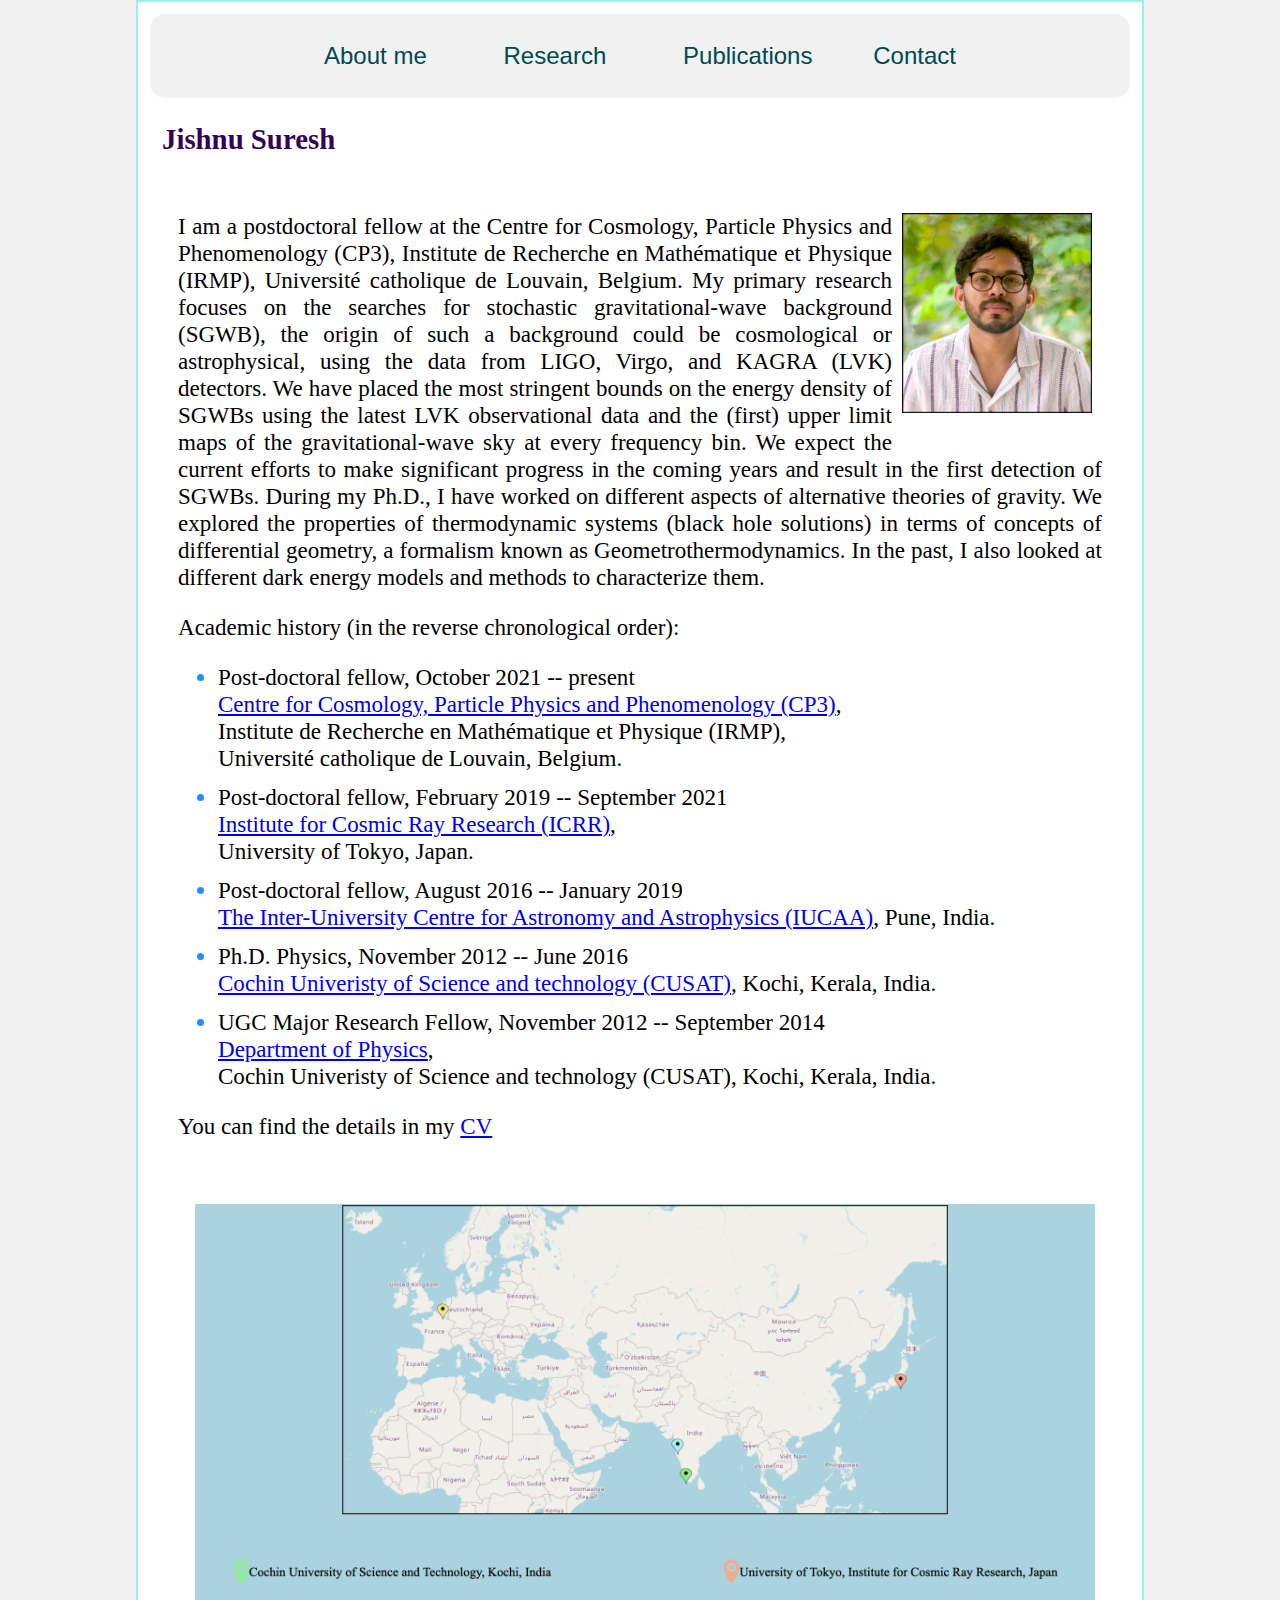
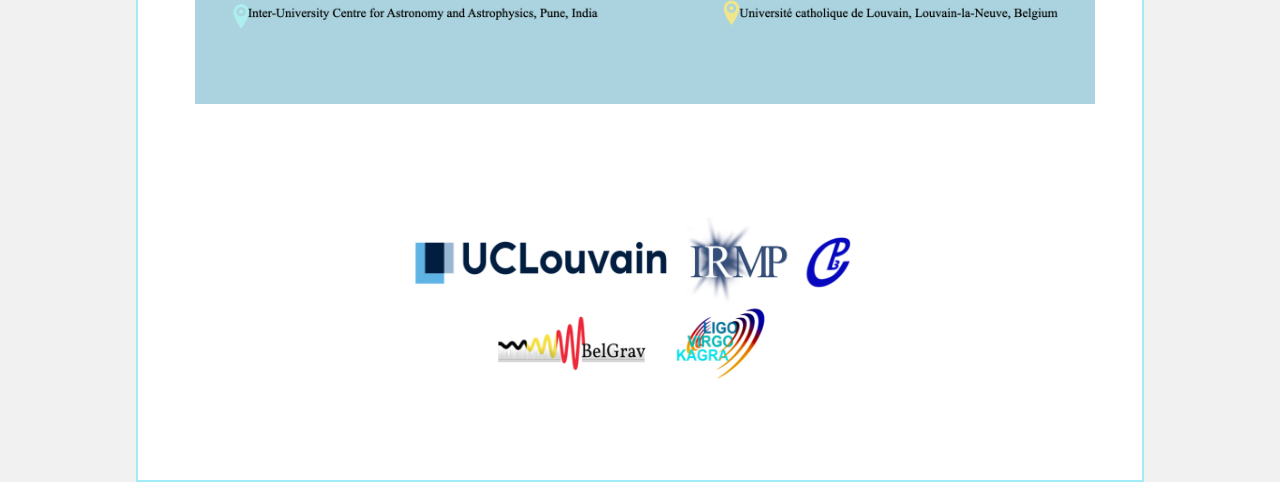
==== jishnu.html @ 7daa0d46 "Update jishnu.html" ====
<html>
<meta name="google-site-verification" content="8sJgzgLIs9V_SQLV5DS_XWxQO9V4BMC1Mw0ScdvicX4" />
<head>
<!-- Global site tag (gtag.js) - Google Analytics -->
  <script>
    ((window.gitter = {}).chat = {}).options = {
      room: 'neo4jrb/neo4j'
    };	
<script async src="https://www.googletagmanager.com/gtag/js?id=UA-134724756-1"></script>
<script>
  window.dataLayer = window.dataLayer || [];
  function gtag(){dataLayer.push(arguments);}
  gtag('js', new Date());

  gtag('config', 'UA-134724756-1');
</script>

<link rel="stylesheet" href="styles.css">
<title> Jishnu Suresh</title>
</head>

<body>

<!--<marquee style="color:black;"><b>New : <a href="https://arxiv.org/abs/1808.08219">Spherical collapse of fuzzy dark matter</a></b></marquee>-->
<!--
<h3 align="left"><a href="http://www.iucaa.in/" style="text-decoration:none;"><font color="DodgerBlue">
The Inter-University Centre for Astronomy and Astrophysics</font></a>  </h3>
-->


 <!-- Tab links -->
<!--
<div class="tab">
  <button class="tablinks" onclick="openCity(event, 'About me')" id="defaultOpen">About me</button>
  <button class="tablinks" onclick="openCity(event, 'Publications')">Publications</button>
  <button class="tablinks" onclick="openCity(event, 'CV')">CV</button>
</div>
-->

<div class="btns" style="background:#f1f1f1;border-radius: 15px;">
<button class="btn" onclick="openCity(event, 'About me')" id="defaultOpen">About me</button>
<div class="dropdown">
<button onclick="myFunction()" class="dropbtn">Research</button>
<div id="mydropdown" class="dropdown-content">
  <a onclick="openCity(event, 'My Interests')"> My Interests </a>
  <!-- <a onclick="openCity(event, 'Opportunities')"> Opportunities </a>  -->
  <a onclick="openCity(event, 'Group')"> Group </a> 
</div>
</div>
<button class="btn" onclick="openCity(event, 'Publications')">Publications</button>
<button class="btn" onclick="openCity(event, 'Contact')">Contact</button>
</div>
</div>
<!-- Write Tab contents here -->

<!-- About me -->
<div id="About me" class="tabcontent">
<h1> Jishnu Suresh </h1>
<div>
<p style="float:right;"><img src="jishnu_image.jpg" style ="height: 200; width: 190;" hspace="10" alt='Jishnu Suresh'/>  </p>
<p>
I am a postdoctoral fellow at the Centre for Cosmology, Particle Physics and Phenomenology (CP3), Institute de Recherche en Mathématique et Physique (IRMP), Université catholique de Louvain, Belgium. My primary research focuses on the searches for stochastic gravitational-wave background (SGWB), the origin of such a background could be cosmological or astrophysical, using the data from LIGO, Virgo, and KAGRA (LVK) detectors. We have placed the most stringent bounds on the energy density of SGWBs using the latest LVK observational data and the (first) upper limit maps of the gravitational-wave sky at every frequency bin. We expect the current efforts to make significant progress in the coming years and result in the first detection of SGWBs. During my Ph.D., I have worked on different aspects of alternative theories of gravity. We explored the properties of thermodynamic systems (black hole solutions) in terms of concepts of differential geometry, a formalism known as Geometrothermodynamics. In the past, I also looked at different dark energy models and methods to characterize them.<br/>
</p>


<p>Academic history (in the reverse chronological order):<br/></p>
<ul style="color:#1e90ff">

<li style="margin-top:12px"><span style="color:#000000;margin-top:28px"> Post-doctoral fellow, October 2021 -- present </br>
<a href="https://uclouvain.be/en/research-institutes/irmp/cp3">
Centre for Cosmology, Particle Physics and Phenomenology (CP3)</a>,</br>
Institute de Recherche en Mathématique et Physique (IRMP),</br>
Université catholique de Louvain, Belgium. </span></li>

<li style="margin-top:12px"><span style="color:#000000;margin-top:28px"> Post-doctoral fellow, February 2019 -- September 2021 </br>
<a href="http://www.icrr.u-tokyo.ac.jp/gr/GWPOHPe/index-e.html">
Institute for Cosmic Ray Research (ICRR)</a>,</br>
University of Tokyo, Japan.  </span></li>

<li style="margin-top:12px"><span style="color:#000000;"> Post-doctoral fellow, August 2016 -- January 2019 </br>
<a href="http://www.iucaa.in/">The Inter-University Centre for Astronomy and Astrophysics (IUCAA)</a>,
Pune, India.</span></li>

<li style="margin-top:12px"><span style="color:#000000"> Ph.D. Physics, November 2012 -- June 2016 </br>
<a href="http://www.cusat.ac.in/">Cochin Univeristy of Science and technology (CUSAT)</a>,
Kochi, Kerala, India. </span></li>

<li style="margin-top:12px"><span style="color:#000000"> UGC Major Research Fellow, November 2012 -- September 2014 </br>
<a href="http://physics.cusat.ac.in/">Department of Physics</a>, </br>
Cochin Univeristy of Science and technology (CUSAT),
Kochi, Kerala, India. </span></li>

<!-- <li style="margin-top:12px"><span style="color:#000000"> M. Sc. Physics,
<a href="http://www.cusat.ac.in/">Cochin Univeristy of Science and technology (CUSAT)</a>,
Kochi, Kerala, India, July 2010 -- May 2012 </span></li>

<li style="margin-top:12px"><span style="color:#000000"> B. Sc. Physics,
<a href="https://madappallycollege.org/">Government College madappally</a>,
<a href="https://www.uoc.ac.in/">University of Calicut</a>, Vadakara, Kerala, India, July 2007 -- March 2010</span></li> -->
</ul>

<p>  You can find the details in my <a onclick="openCity(event, 'CV')"><a href="Jishnu_CV.pdf">CV</a></a> </p>

<!-- Adding my woirld map -->
<div class="row">
<center>
<p style="float:center;"><img src="world_mine.png" style ="height: 500; width: 900;" hspace="1" alt='world'/>  </p>
</div>

</div>


<!-- Adding collaboration logos -->


<div class="row">
<center>
<p style="float:center;"><img src="logo_JS.png" style ="height: 200; width: 500;" hspace="15" alt='logo'/>  </p>
</div>

</div>
<div style="clear:both"> </div>


<!-- Footer Last modified -->
<!-- <div class="footer">
<p style="font-size:12px;font-family: Garamond;"><i>Last modified on 14 November 2022 </i></p>
</div> -->
<!--/section-->
</div>

<!-- Research -->

<div id="My Interests" class="tabcontent">
<h2> My research interests </h2>
<p style="text-align:justify">
My primary research interest at present is searches for stochastic gravitational wave background, superposition of sources
too weak to detect individually, using ground-based interferometers.
</br></br>

Topics of my interest include:
<ul style="color:#1e90ff">
<li style="margin-top:14px"><span style="color:#000000;">
<b> Gravitational Waves (GW) </b>
</span></li>
<ul style="color:#1e90ff">
<li style="margin-top:12px"><span style="color:#000000;">
<a href="https://en.wikipedia.org/wiki/Gravitational_wave_background"> 
Sources and searches for persistent Stochastic GW Background (SGWB)</a>
</span></li>
<li style="margin-top:12px"><span style="color:#000000;">
<a href="https://cw.docs.ligo.org/public/"> 
Sources and searches for continuous wave sources</a>
</span></li>
<li style="margin-top:12px"><span style="color:#000000;">
<a href="https://en.wikipedia.org/wiki/Quasinormal_mode/"> 
Quasi normal mode calculations</a>
</span></li>

</ul>
</br>
<li style="margin-top:14px"><span style="color:#000000;">
<b>Theoretical aspects of general theory of gravity
</b>
</span></li>
<ul style="color:#1e90ff">
<li style="margin-top:12px"><span style="color:#000000;">
<a href="https://en.wikipedia.org/wiki/Alternatives_to_general_relativity/">
	Modified theories of gravity</a>
</span></li>
<li style="margin-top:12px"><span style="color:#000000;">
<a href="https://en.wikipedia.org/wiki/Black_hole_thermodynamics">
	Black hole thermodynamics</a>
</span></li>
<li style="margin-top:12px"><span style="color:#000000;">
<a href="https://en.wikipedia.org/wiki/Geometrothermodynamics">
	Geometrothermodynamics</a>
</span></li>
</ul>
</br>

</div>

<!-- - - - - -  Group activities- - - -  -->
<div id="Group" class="tabcontent">

<h2> Group</h2>

<p> I am a post-doctoral fellow in the Data analysis in HEP and GW experiments research group led by <a href="https://cp3.irmp.ucl.ac.be/public/member/7">
  Giacomo Bruno</a>, at the Centre for Cosmology, Particle Physics and Phenomenology (CP3), Institute de Recherche en Mathématique et Physique (IRMP), Université Catholique de Louvain. The Louvain GW group has been contributing a significant effort to the search for stochastic gravitational wave background (SGWB) and the publication of its results. Furthermore, the group actively works on developing and maintaining different analysis pipelines used in the LIVO-Virgo-KAGRA stochastic group. 

<br> </br>
The GW group works in different frameworks, analyzing the data from ongoing GW missions, and equipping data analysis tools for future missions from a multi-messenger cosmology and astrophysics framework. 
 </br></br>
Other Contributions from the GW group:</br>
<li style="margin-top:12px"><span style="color:#000000;"> Millisecond pulsars are one of the potential candidates contributing to the SGWB observable in the ground-based gravitational-wave detectors. Our group has published a search that can set constraints on the ensemble properties of neutron stars, like their average ellipticity, from cross-correlation-based SGWB measurements. </span></li> </br>
<li style="margin-top:12px"><span style="color:#000000;"> The group has been contributing to developing mock data sets for the SGWB studies. Assuming future detector sensitivity, members of this group have contributed to the generation of five-year-long data sets. </span></li></br>
<li style="margin-top:12px"><span style="color:#000000;">Recently, the Louvain group has been investigating the possibilities of SGWB from pulsar glitches. We have explored the ability of SGWB measurement to constrain the pulsar glitch properties. We expect a paper to be online soon. </span></li></br>
<li style="margin-top:12px"><span style="color:#000000;">We expect distinct sources with different spectral shapes to be the constituents of SGWB. This would lead to a situation where there are breaks in the power law for the background. Hence, one of the first questions that will come up after the first-ever detection of SGWB will be how to relate the SGWB signal to the sources that contribute to it (while extracting the individual source contribution, minimizing the bias in the estimator will also be necessary). Our group tries to address how to separate distinct anisotropic backgrounds with (sufficiently) different spectral shapes. We are setting up an analysis to look for multiple astrophysical SGWBs jointly.  </span></li></br>
<li style="margin-top:12px"><span style="color:#000000;">Given the growing interest in the broader Belgian gravitational wave community in Stochastic Gravitational-Wave Background-related studies, we decided to bring together the expertise in this field and arrange a meeting at UCLouvain. Looking forward to this direction, we have successfully organized a, <a href="https://agenda.irmp.ucl.ac.be/event/4668/">“Gravitational Wave Orchestra 2022”</a>, workshop from September 8 to 9, 2022. In this workshop, we had over fifteen overview talks from people who worked on theoretical and data analysis aspects of the Stochastic Gravitational-Wave Background. These talks included updates from LIGO-Virgo-KAGRA, LISA, and Pulsar Timing Array experiments. This in-person workshop also had around 60 participants from around the world. Because of the great success of this workshop (from the number of speakers and participants and listening to the individual feedback), we are planning to have more Gravitational Wave Orchestra workshops in the coming years. There have been many proposals, including propagating this momentum generated by the UCLouvain workshop to spread worldwide. </span></li></br>

 </p>

<div class="row">
<center>
<p style="float:center;"><img src="smiley.jpeg" style ="height: 250; width: 500;" hspace="15" alt='logo'/>  </p>
</div>

</div>



<!-- - - - - -  Publications- - - -  -->

<div id="Publications" class="tabcontent">

<h2> Publications and pre-prints</h2>

<p> Some of my recent publications and preprints, in the reverse chronological order, is given below.
The entire list of publications can be found at
<a href="http://inspirehep.net/author/profile/J.Suresh.1">iNSPIRE<a> and
<a href="https://orcid.org/0000-0003-2389-6666">ORCiD</a>.</p>
<ol style="color:#1e90ff; text-align:justify">

<li style="margin-top:34px"><span style="color:#000000;">
D. Agarwal <b> J. Suresh</b>, S. Mitra, A. Ain, "Angular power spectra of anisotropic stochastic gravitational wave background: developing statistical methods and analyzing data from ground-based detectors", <a href="https://arxiv.org/abs/2302.12516">[arXiv:2302.12516]</a>.
</span></li>

<li style="margin-top:34px"><span style="color:#000000;">
F. De  Lillo <b> J. Suresh</b>, A. Depasse, M. Sieniawska, A. L. Miller and G. Bruno, "Probing Ensemble Properties of Vortex-avalanche Pulsar Glitches with a Stochastic Gravitational-Wave Background Search", <a href="https://arxiv.org/abs/2211.16857">[arXiv:2211.16857]</a>.
</span></li>

<li style="margin-top:34px"><span style="color:#000000;">
D. Agarwal, <b> J. Suresh</b>, V. Mandic, A. Matas, and T. Regimbau, "Targeted search for the stochastic gravitational-wave background from the galactic millisecond pulsar population", Phys. Rev. D 106 (2022) 4, 043019
<a href="https://arxiv.org/abs/2204.08378">[arXiv:2204.08378]</a>.
</span></li>
	
<li style="margin-top:34px"><span style="color:#000000;">
F. De Lillo, <b> J. Suresh</b>, and A. Miller, "Stochastic gravitational-wave background searches and constraints on neutron-star ellipticity", Mon. Not. Roy. Astron. Soc. 513 (2022) 1, 1105-1114
<a href="https://arxiv.org/abs/2203.03536">[arXiv:2203.03536]</a>.
</span></li>

	
<li style="margin-top:34px"><span style="color:#000000;">
<b> J. Suresh</b>, D. Agarwal and S. Mitra, "Jointly setting upper limits on multiple components of an anisotropic stochastic gravitational-wave background", Phys. Rev. D 104, 102003 (2021)
<a href="https://arxiv.org/abs/2106.09593">[arXiv:2106.09593]</a>.
</span></li>		
	
<li style="margin-top:34px"><span style="color:#000000;">
D. Agarwal, <b> J. Suresh</b>, S. Mitra and A. Ain, 
"Upper limits on persistent gravitational waves using folded data and the full covariance matrix from Advanced LIGO′s first two observing runs", Phys. Rev. D 104, 123018 (2021)
<a href="https://arxiv.org/abs/2105.08930">[arXiv:2105.08930]</a>.
</span></li>	
	
	
<li style="margin-top:34px"><span style="color:#000000;">
<b> J. Suresh</b>, A. Ain and S. Mitra, "Unified mapmaking for an anisotropic stochastic gravitational wave background", Phys. Rev. D 103, 083024 (2021)
<a href="https://arxiv.org/abs/2011.05969">[arXiv:2011.05969]</a>.
</span></li>	
		
<li style="margin-top:34px"><span style="color:#000000;">
S. Panda, S. Bhagwat, <b> J. Suresh</b> and S. Mitra, "Stochastic gravitational wave background mapmaking using regularized 
deconvolution", Phys. Rev. D 100, 043541 (2019)
<a href="https://arxiv.org/abs/1905.08276">[arXiv:1905.08276]</a>.
</span></li>


<li style="margin-top:34px"><span style="color:#000000;">
A. Ain, <b> J. Suresh</b> and S. Mitra, "Very fast stochastic gravitational wave background map making using folded
  data", Phys.Rev. D98 (2018) no.2, 024001.
<a href="https://arxiv.org/abs/1803.08285">[arXiv:1803.08285 [gr-qc]]</a>.
</span></li>

</ol>

</div>


<!-- - - - - -  Contact- - - -  -->
<div id="Contact" class="tabcontent">

<h2> Contact details: </h2>
<p><i>Address:</i> </br>
Centre for Cosmology, Particle Physics and Phenomenology (CP3) </br>
Institute de Recherche en Mathématique et Physique (IRMP) </br>
Université catholique de Louvain </br>
Chemin du Cyclotron 2, Box L7.01.05 </br>
Louvain-la-Neuve, 1348, Belgium.</p>

<p><i>E-mail:</i> </br>
jishnu.suresh'at'uclouvain.be</p>
<p><i>Phone:</i></br>
+32-470-11-8678</p>
</div>

<!-- java script for function openCity -->
<script>
function openCity(evt, cityName) {
    // Declare all variables
    var i, tabcontent, tablinks;

    // Get all elements with class="tabcontent" and hide them
    tabcontent = document.getElementsByClassName("tabcontent");
    for (i = 0; i < tabcontent.length; i++) {
        tabcontent[i].style.display = "none";
    }

    // Get all elements with class="tablinks" and remove the class "active"
/*    tablinks = document.getElementsByClassName("btn");
    for (i = 0; i < tablinks.length; i++) {
        tablinks[i].className = tablinks[i].className.replace(" active", "");
    }*/

    // Show the current tab, and add an "active" class to the button that opened the tab
    document.getElementById(cityName).style.display = "block";
    evt.currentTarget.className += " active";

}
</script>

<script>
// Get the element with id="defaultOpen" and click on it
document.getElementById("defaultOpen").click();
</script>

<script>
/* When the user clicks on the button,
toggle between hiding and showing the dropdown content */
/*function myFunction() {
    document.getElementById("myDropdown").classList.toggle("show");
}

// Close the dropdown menu if the user clicks outside of it
window.onclick = function(event) {
  if (!event.target.matches('.dropbtn')) {

    var dropdowns = document.getElementsByClassName("dropdown-content");
    var i;
    for (i = 0; i < dropdowns.length; i++) {
      var openDropdown = dropdowns[i];
      if (openDropdown.classList.contains('show')) {
        openDropdown.classList.remove('show');
      }
    }
  }
}*/
</script>

</body>

</html>
---- styles.css ----
/* h1*/
h1 {
     color: #340359; /*#17202A ;*/
     font-size: 150%;
     font-family: Garamond
     ;/*"Monaco", Monaco, Monaco;*/
     text-align: left;
	 background: inherit; /*#fafafa;*/
   }

h2 {
     color: #03403d;
     font-size: 100%;
     font-family: Garamond;/*"Monaco", Monaco, Monaco;*/
     text-align: left;
   }

h4 {
        color: #03403d;
        font-size: 100%;
        font-family: Garamond;/*"Monaco", Monaco, Monaco;*/
        text-align: left;
      }

h5 {
        color: #03403d;
        font-size: 50%;
        font-family: Garamond;/*"Monaco", Monaco, Monaco;*/
        text-align: right;
      }


h3 {
     color:  #03403d;
     font-size: 100%;
     font-family:Garamond ;/*"Monaco", Monaco, Monaco;*/
     text-align: center;
   }
body {
	background-color: #ffffff;/*#f9f9f9;#ccc;#ffffff*/
	text-align: center;
	padding: 12px 12px;
    border: 2px solid #A2ECF8;/*#ccc*/
    border-top: 2px solid #A2ECF8;/*#ccc*/
	outline-style: solid;
	outline-color: #f1f1f1;
	outline-width: 500px;
/*	margin-left:20%;
	margin-right:20%;*/
	width: 980px;/*suitable for mobile devices*/
	margin: auto; /*suitable for mobile devices*/
	font-size: 100%;
    font-family: Garamond;
     }
/*In general div*/
div {
    background-color: inherit;
    float: none;
    border: none;
    outline: none;
    cursor: pointer;
    padding: 14px 16px;
    transition: 0.3s;
	text-align: justify;
    text-justify: inter-word;
	font-size: 120%;
    font-family: Garamond;
}
/*Footer*/
.footer {
    position: bottom;/*fixed;*/
    left: 0;
    bottom: 0;
    width: 97%;
    background-color: #ffffff;
    color: black;
    text-align: center;
	border-radius: 5px;
}
 /* Style the tab */
.tab {
    overflow: hidden;
    border: 1px solid #ccc;
    background-color: #f1f1f1;
}
/* Style the buttons that are used to open the tab content */
.tab button {
    background-color: inherit;
    float: left;
    border: none;
    outline: none;
    cursor: pointer;
    padding: 14px 16px;
    transition: 0.3s;
}

/* Change background color of buttons on hover */
.tab button:hover {
    background-color: #ddd;
}

/* Create an active/current tablink class */
.tab button.focus {
    background-color: #ccc;
	outline: none;
}

/* Create an active/current tablink class */
.tab button.active {
    background-color: #ccc;
	outline: none;
}

/* Style the tab content */
.tabcontent {
    display: none;
    padding: 6px 12px;
    border: none /*1px solid #ccc;*/
    border-top: none;
	text-align: left;
}

/* Formatting buttons tab*/
.btns {
    border: none;
    background-color: #f1f1f1;
	padding: 0px 0px;
	text-align: center;
}


/* Formatting text buttons*/
.btn {
    border: none;
    background-color: inherit;
    padding: 14px 28px;
    font-size: 24px;
    cursor: pointer;
    display: inline-block;
	float: center;
}

/* default button */
.btn {
	  	color:#004952;
		outline: none;
       }
/* visited button */
.btn:visited {
	    color:#004952;
	   }
/* hover button */
.btn:hover {background: #eee;
	    color:#04a9bf;
	   }
/* focus button */
.btn.focus {
	    background: #FFFFFF;
	    color:#04a9bf;
		outline: none;
	   }
/* active button
.btn.active {
	    background: #eee;
	    color:red;
		outline: none;
	   }*/

/*Remove the outline specifically for mozilla*/
.btn::-moz-focus-inner {
  border: 0;
}


/* Dropdown Button */
.dropbtn {
    border: none;
    background-color: inherit;
    padding: 14px 28px;
    font-size: 24px;
    cursor: pointer;
    display: inline-block;
	float: center;
	color:#004952;
}

/* The container <div> - needed to position the dropdown content */
.dropdown {
    position: relative;
    display: inline-block;
}
/* hover button */
.dropbtn:hover {background: #eee;
	    color:#04a9bf;
		}
/*Remove the outline specifically for mozilla*/
.dropbtn::-moz-focus-inner {
  border: 0;
}
/* Dropdown Content (Hidden by Default) */
.dropdown-content {
    display: none;
    position: absolute;
    background: #f1f1f1;
	color: #04a9bf;
    min-width: 160px;
    box-shadow:  0px 8px 16px 0px rgba(0,0,0,0.2);
    z-index: 1;
	float: left;
}

/* Links inside the dropdown */
.dropdown-content a {
    color: #004952;
    padding: 12px 16px;
    text-decoration: none;
    display: inline-block;
}

/* Change color of dropdown links on hover */
.dropdown-content a:hover {background-color: #eee; color: #04a9bf;}

/* Show the dropdown menu on hover */
.dropdown:hover .dropdown-content {display: block;}

/* Change the background color of the dropdown button when the dropdown content is shown */
.dropdown:hover .dropbtn {background-color: #eee;}
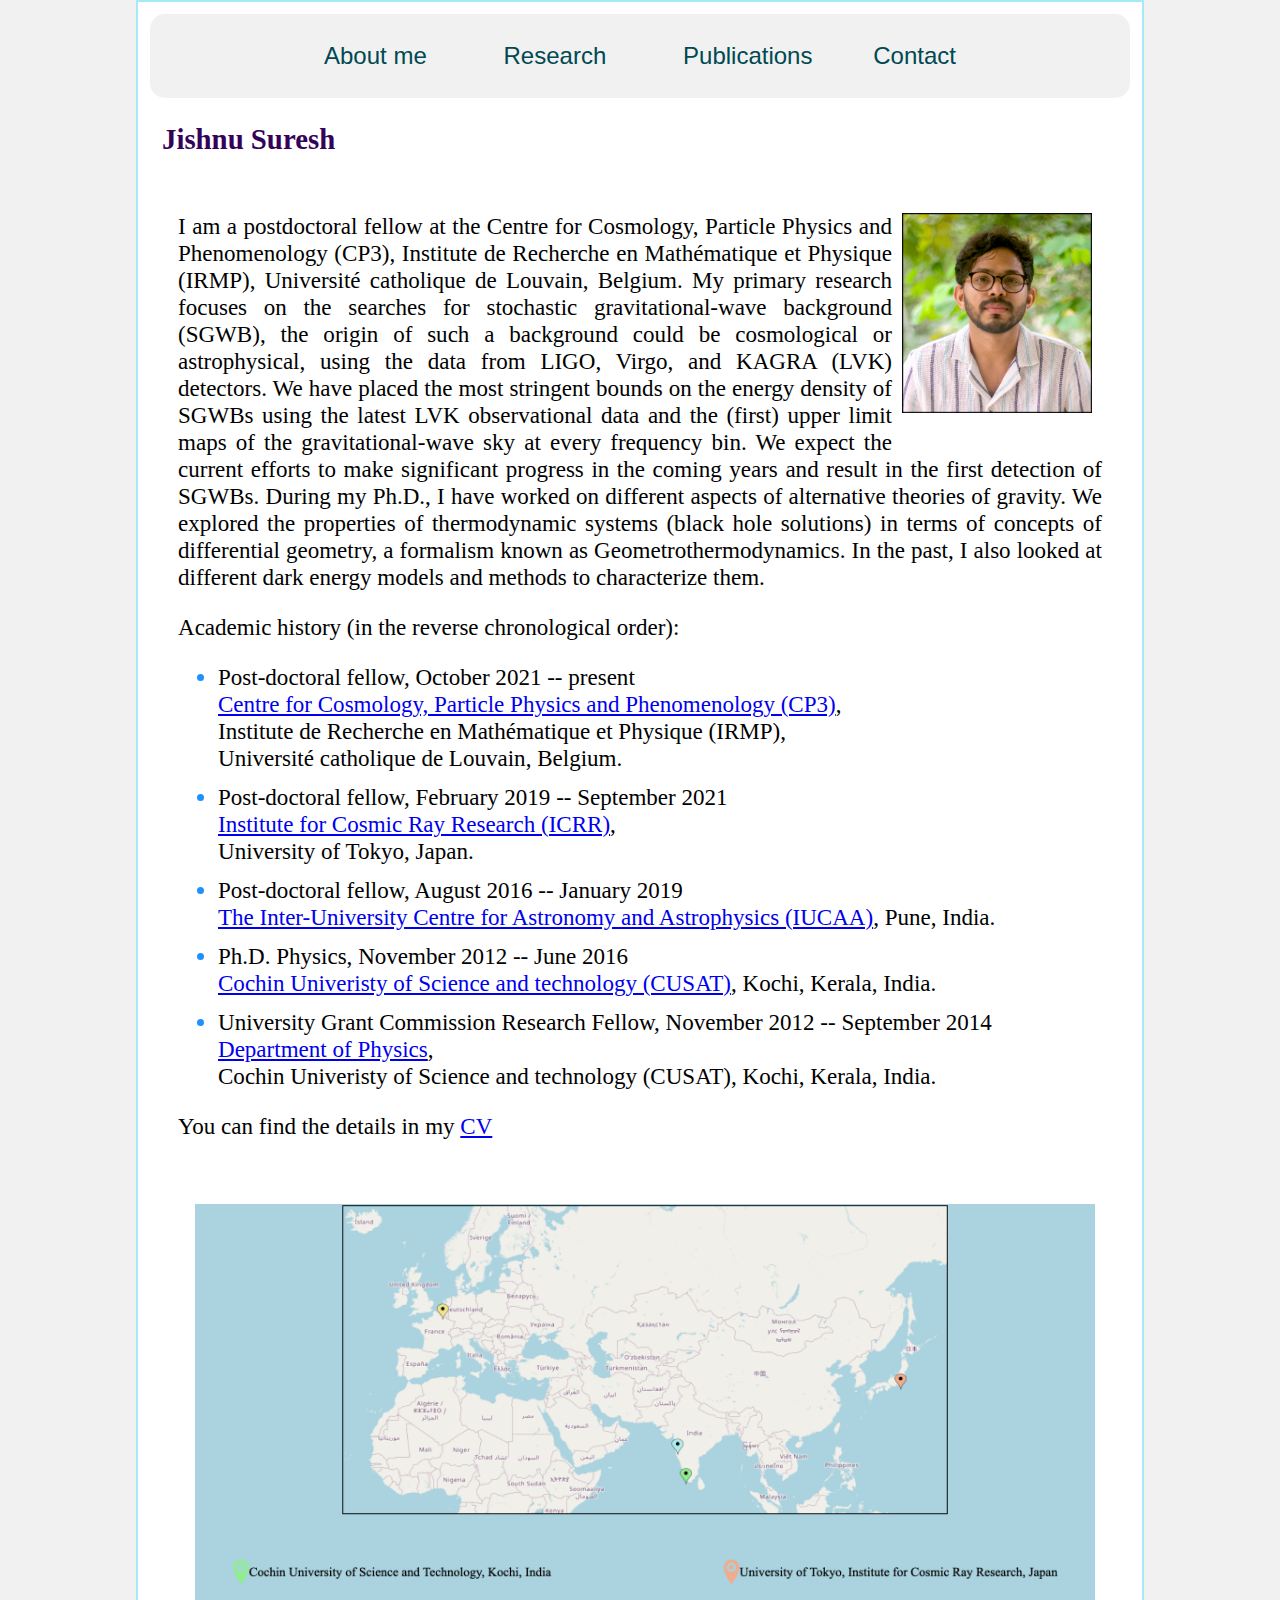
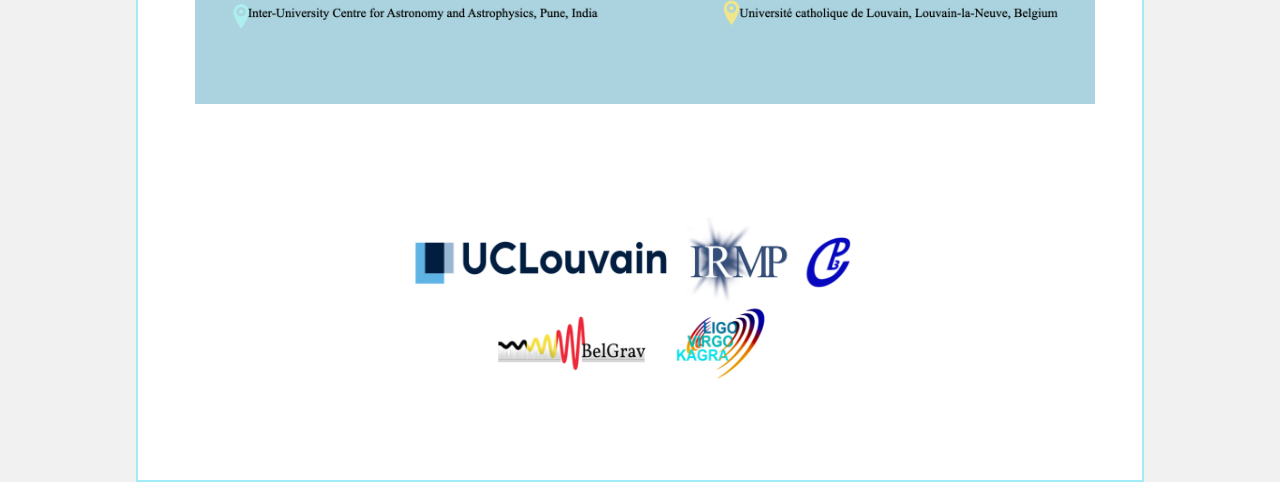
==== commit 80871869: "Update jishnu.html" ====
--- a/jishnu.html
+++ b/jishnu.html
@@ -85,7 +85,7 @@
 <a href="http://www.cusat.ac.in/">Cochin Univeristy of Science and technology (CUSAT)</a>,
 Kochi, Kerala, India. </span></li>
 
-<li style="margin-top:12px"><span style="color:#000000"> UGC Major Research Fellow, November 2012 -- September 2014 </br>
+<li style="margin-top:12px"><span style="color:#000000"> University Grant Commission Research Fellow, November 2012 -- September 2014 </br>
 <a href="http://physics.cusat.ac.in/">Department of Physics</a>, </br>
 Cochin Univeristy of Science and technology (CUSAT),
 Kochi, Kerala, India. </span></li>
@@ -221,10 +221,6 @@
 <a href="http://inspirehep.net/author/profile/J.Suresh.1">iNSPIRE<a> and
 <a href="https://orcid.org/0000-0003-2389-6666">ORCiD</a>.</p>
 <ol style="color:#1e90ff; text-align:justify">
-
-<li style="margin-top:34px"><span style="color:#000000;">
-D. Agarwal <b> J. Suresh</b>, S. Mitra, A. Ain, "Angular power spectra of anisotropic stochastic gravitational wave background: developing statistical methods and analyzing data from ground-based detectors", <a href="https://arxiv.org/abs/2302.12516">[arXiv:2302.12516]</a>.
-</span></li>
 
 <li style="margin-top:34px"><span style="color:#000000;">
 F. De  Lillo <b> J. Suresh</b>, A. Depasse, M. Sieniawska, A. L. Miller and G. Bruno, "Probing Ensemble Properties of Vortex-avalanche Pulsar Glitches with a Stochastic Gravitational-Wave Background Search", <a href="https://arxiv.org/abs/2211.16857">[arXiv:2211.16857]</a>.
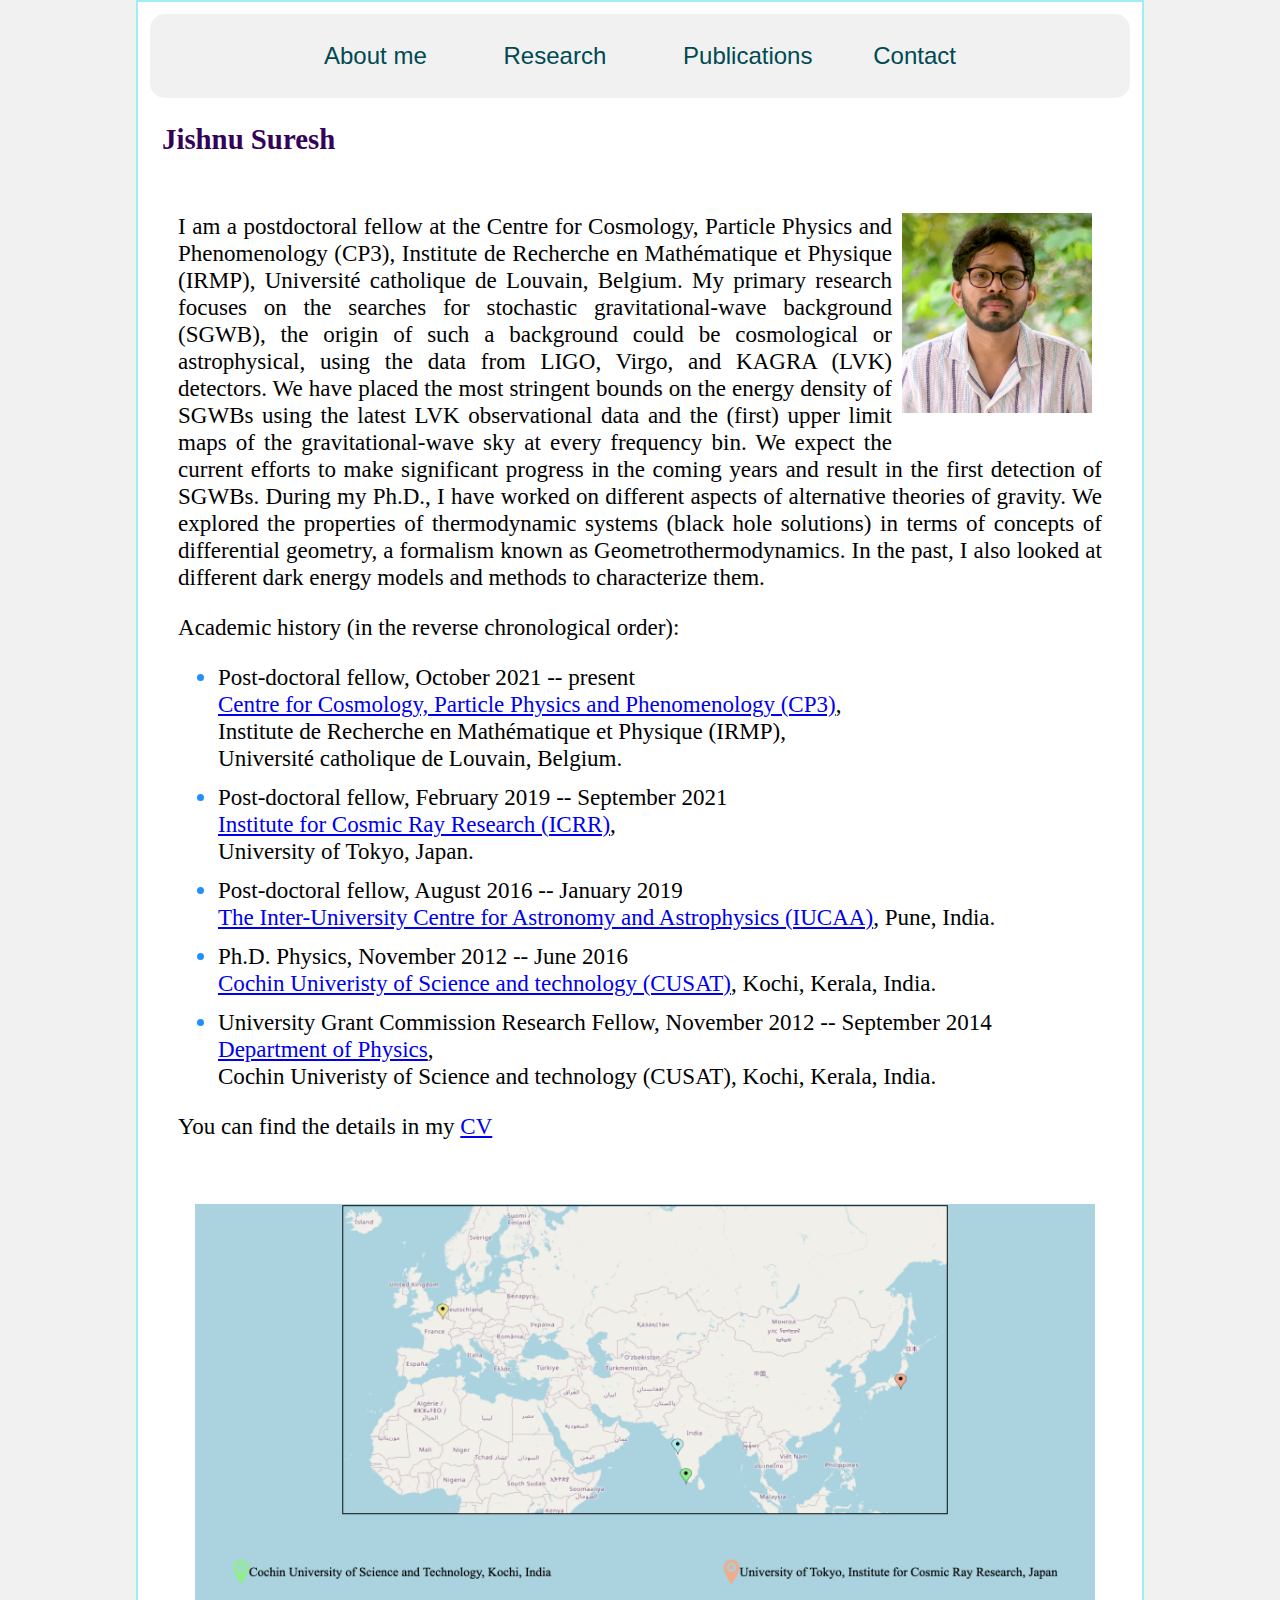
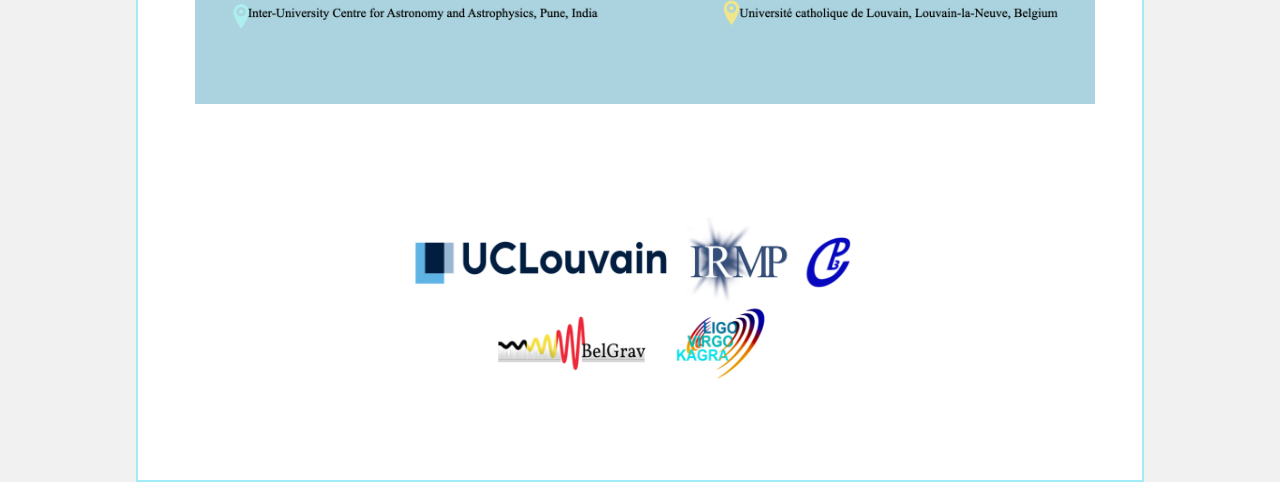
==== commit 130bd0fa: "Update jishnu.html" ====
--- a/jishnu.html
+++ b/jishnu.html
@@ -223,48 +223,21 @@
 <ol style="color:#1e90ff; text-align:justify">
 
 <li style="margin-top:34px"><span style="color:#000000;">
-F. De  Lillo <b> J. Suresh</b>, A. Depasse, M. Sieniawska, A. L. Miller and G. Bruno, "Probing Ensemble Properties of Vortex-avalanche Pulsar Glitches with a Stochastic Gravitational-Wave Background Search", <a href="https://arxiv.org/abs/2211.16857">[arXiv:2211.16857]</a>.
-</span></li>
+F. De  Lillo <b> J. Suresh</b>, "Estimating Astrophysical Population Properties using a multi-component Stochastic Gravitational-Wave Background Search", <a href="https://arxiv.org/abs/2310.05823">[arXiv:2310.05823]</a>.
+</span></li>
+
 
 <li style="margin-top:34px"><span style="color:#000000;">
-D. Agarwal, <b> J. Suresh</b>, V. Mandic, A. Matas, and T. Regimbau, "Targeted search for the stochastic gravitational-wave background from the galactic millisecond pulsar population", Phys. Rev. D 106 (2022) 4, 043019
-<a href="https://arxiv.org/abs/2204.08378">[arXiv:2204.08378]</a>.
-</span></li>
-	
+K. Z. Yang, <b> J. Suresh </b>, G. Cusin, S. Banagiri, N. Feist, V. Mandic, C. Scarlata and I. Michaloliakos, "Measurement of the cross-correlation angular power spectrum between the stochastic gravitational wave background and galaxy overdensity",  Phys.Rev.D 108 (2023) 4, 043025, <a href="https://arxiv.org/abs/2304.07621">[arXiv:2304.07621]</a>.
+</span></li>
+
+
 <li style="margin-top:34px"><span style="color:#000000;">
-F. De Lillo, <b> J. Suresh</b>, and A. Miller, "Stochastic gravitational-wave background searches and constraints on neutron-star ellipticity", Mon. Not. Roy. Astron. Soc. 513 (2022) 1, 1105-1114
-<a href="https://arxiv.org/abs/2203.03536">[arXiv:2203.03536]</a>.
-</span></li>
-
-	
+D. Agarwal <b> J. Suresh</b>, S. Mitra, A. Ain, "Angular power spectra of anisotropic stochastic gravitational wave background: developing statistical methods and analyzing data from ground-based detectors",  Phys.Rev.D 108 (2023) 2, 023011, <a href="https://arxiv.org/abs/2302.12516">[arXiv:2302.12516]</a>.
+</span></li>
+
 <li style="margin-top:34px"><span style="color:#000000;">
-<b> J. Suresh</b>, D. Agarwal and S. Mitra, "Jointly setting upper limits on multiple components of an anisotropic stochastic gravitational-wave background", Phys. Rev. D 104, 102003 (2021)
-<a href="https://arxiv.org/abs/2106.09593">[arXiv:2106.09593]</a>.
-</span></li>		
-	
-<li style="margin-top:34px"><span style="color:#000000;">
-D. Agarwal, <b> J. Suresh</b>, S. Mitra and A. Ain, 
-"Upper limits on persistent gravitational waves using folded data and the full covariance matrix from Advanced LIGO′s first two observing runs", Phys. Rev. D 104, 123018 (2021)
-<a href="https://arxiv.org/abs/2105.08930">[arXiv:2105.08930]</a>.
-</span></li>	
-	
-	
-<li style="margin-top:34px"><span style="color:#000000;">
-<b> J. Suresh</b>, A. Ain and S. Mitra, "Unified mapmaking for an anisotropic stochastic gravitational wave background", Phys. Rev. D 103, 083024 (2021)
-<a href="https://arxiv.org/abs/2011.05969">[arXiv:2011.05969]</a>.
-</span></li>	
-		
-<li style="margin-top:34px"><span style="color:#000000;">
-S. Panda, S. Bhagwat, <b> J. Suresh</b> and S. Mitra, "Stochastic gravitational wave background mapmaking using regularized 
-deconvolution", Phys. Rev. D 100, 043541 (2019)
-<a href="https://arxiv.org/abs/1905.08276">[arXiv:1905.08276]</a>.
-</span></li>
-
-
-<li style="margin-top:34px"><span style="color:#000000;">
-A. Ain, <b> J. Suresh</b> and S. Mitra, "Very fast stochastic gravitational wave background map making using folded
-  data", Phys.Rev. D98 (2018) no.2, 024001.
-<a href="https://arxiv.org/abs/1803.08285">[arXiv:1803.08285 [gr-qc]]</a>.
+F. De  Lillo <b> J. Suresh</b>, A. Depasse, M. Sieniawska, A. L. Miller and G. Bruno, "Probing Ensemble Properties of Vortex-avalanche Pulsar Glitches with a Stochastic Gravitational-Wave Background Search", Phys.Rev.D 107 (2023) 10, 102001, <a href="https://arxiv.org/abs/2211.16857">[arXiv:2211.16857]</a>.
 </span></li>
 
 </ol>
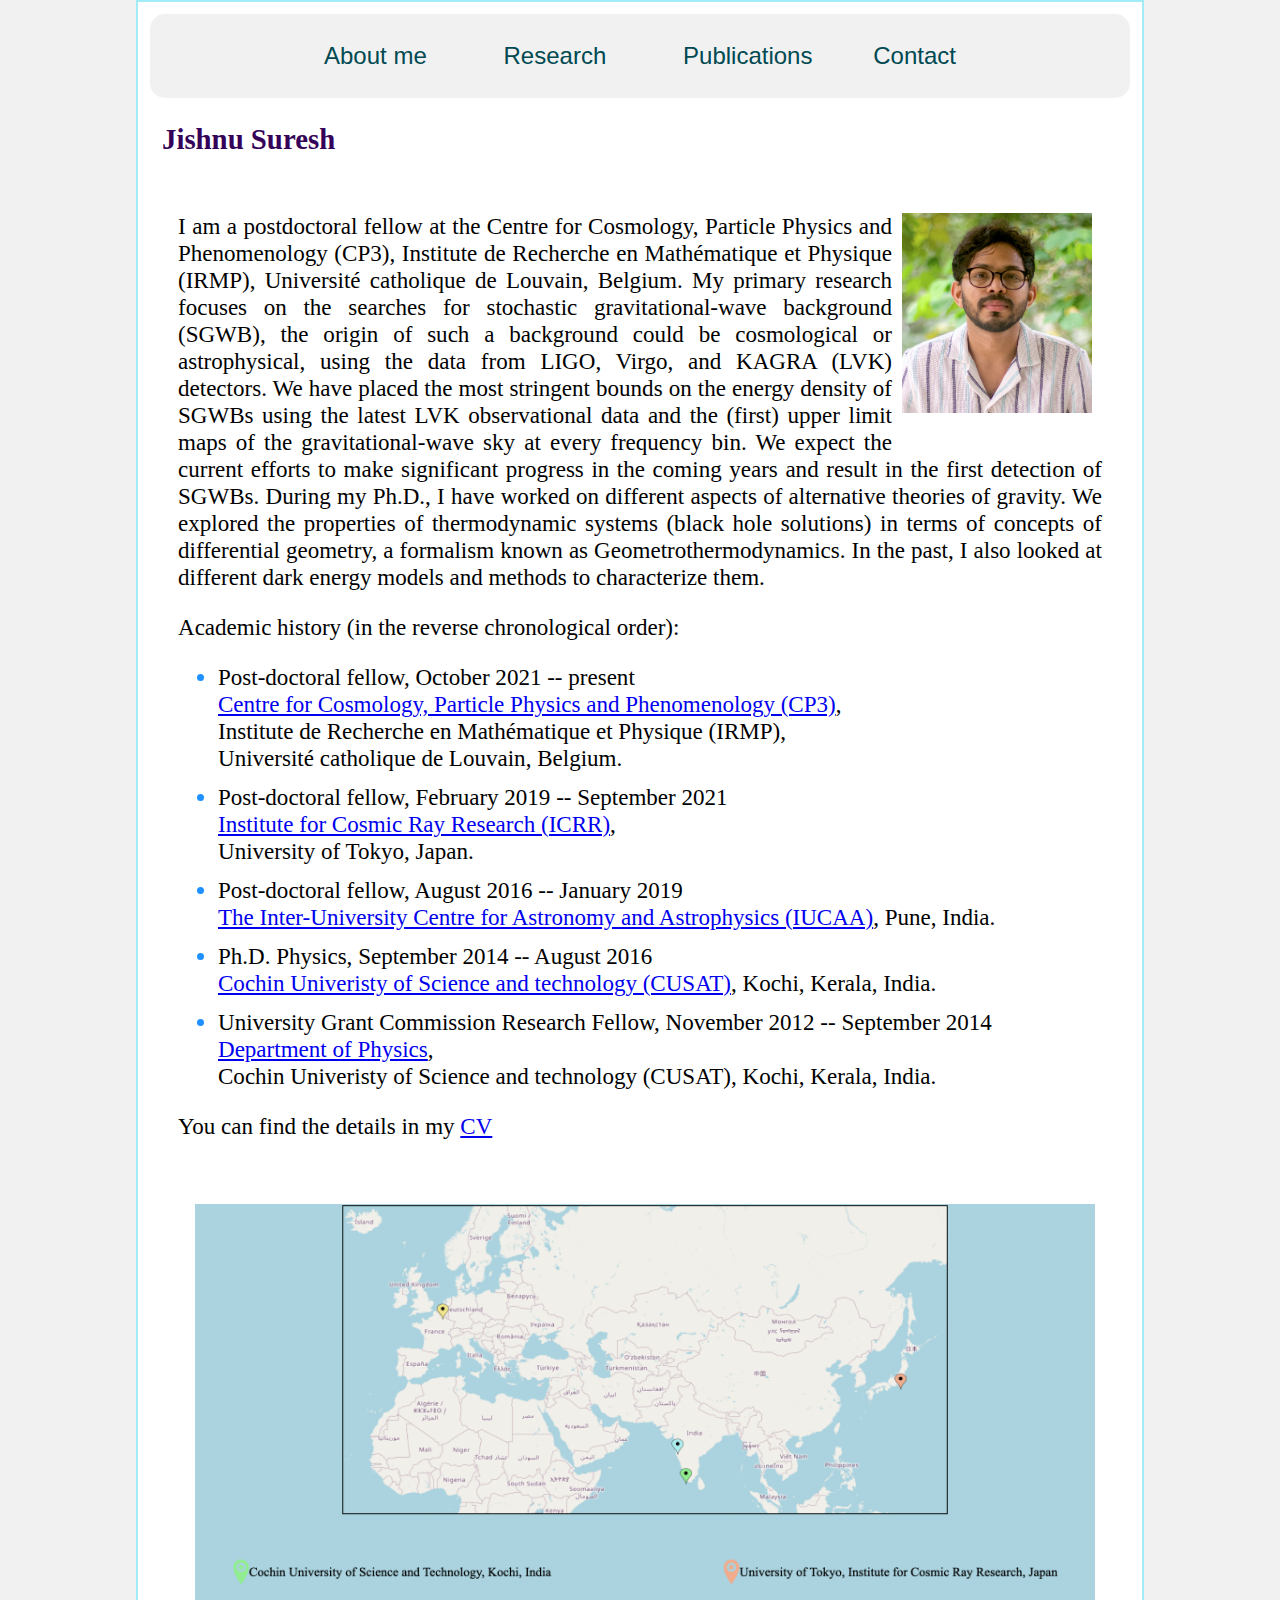
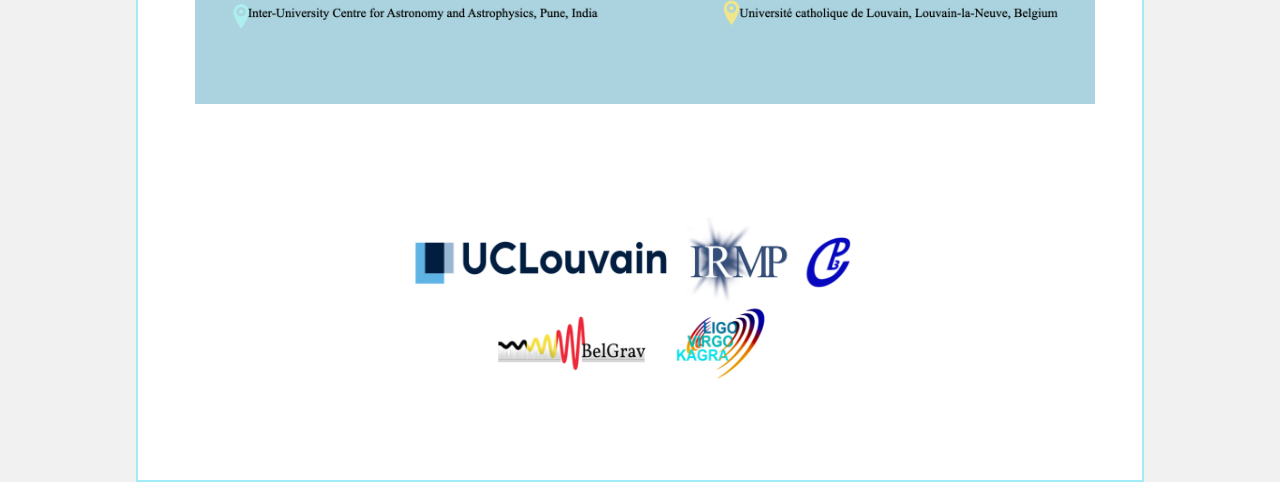
==== commit 55ed7a5d: "Update jishnu.html" ====
--- a/jishnu.html
+++ b/jishnu.html
@@ -81,7 +81,7 @@
 <a href="http://www.iucaa.in/">The Inter-University Centre for Astronomy and Astrophysics (IUCAA)</a>,
 Pune, India.</span></li>
 
-<li style="margin-top:12px"><span style="color:#000000"> Ph.D. Physics, November 2012 -- June 2016 </br>
+<li style="margin-top:12px"><span style="color:#000000"> Ph.D. Physics, September 2014 -- August 2016 </br>
 <a href="http://www.cusat.ac.in/">Cochin Univeristy of Science and technology (CUSAT)</a>,
 Kochi, Kerala, India. </span></li>
 
@@ -218,7 +218,7 @@
 
 <p> Some of my recent publications and preprints, in the reverse chronological order, is given below.
 The entire list of publications can be found at
-<a href="http://inspirehep.net/author/profile/J.Suresh.1">iNSPIRE<a> and
+<a href="https://inspirehep.net/authors/1670777">iNSPIRE<a> and
 <a href="https://orcid.org/0000-0003-2389-6666">ORCiD</a>.</p>
 <ol style="color:#1e90ff; text-align:justify">
 
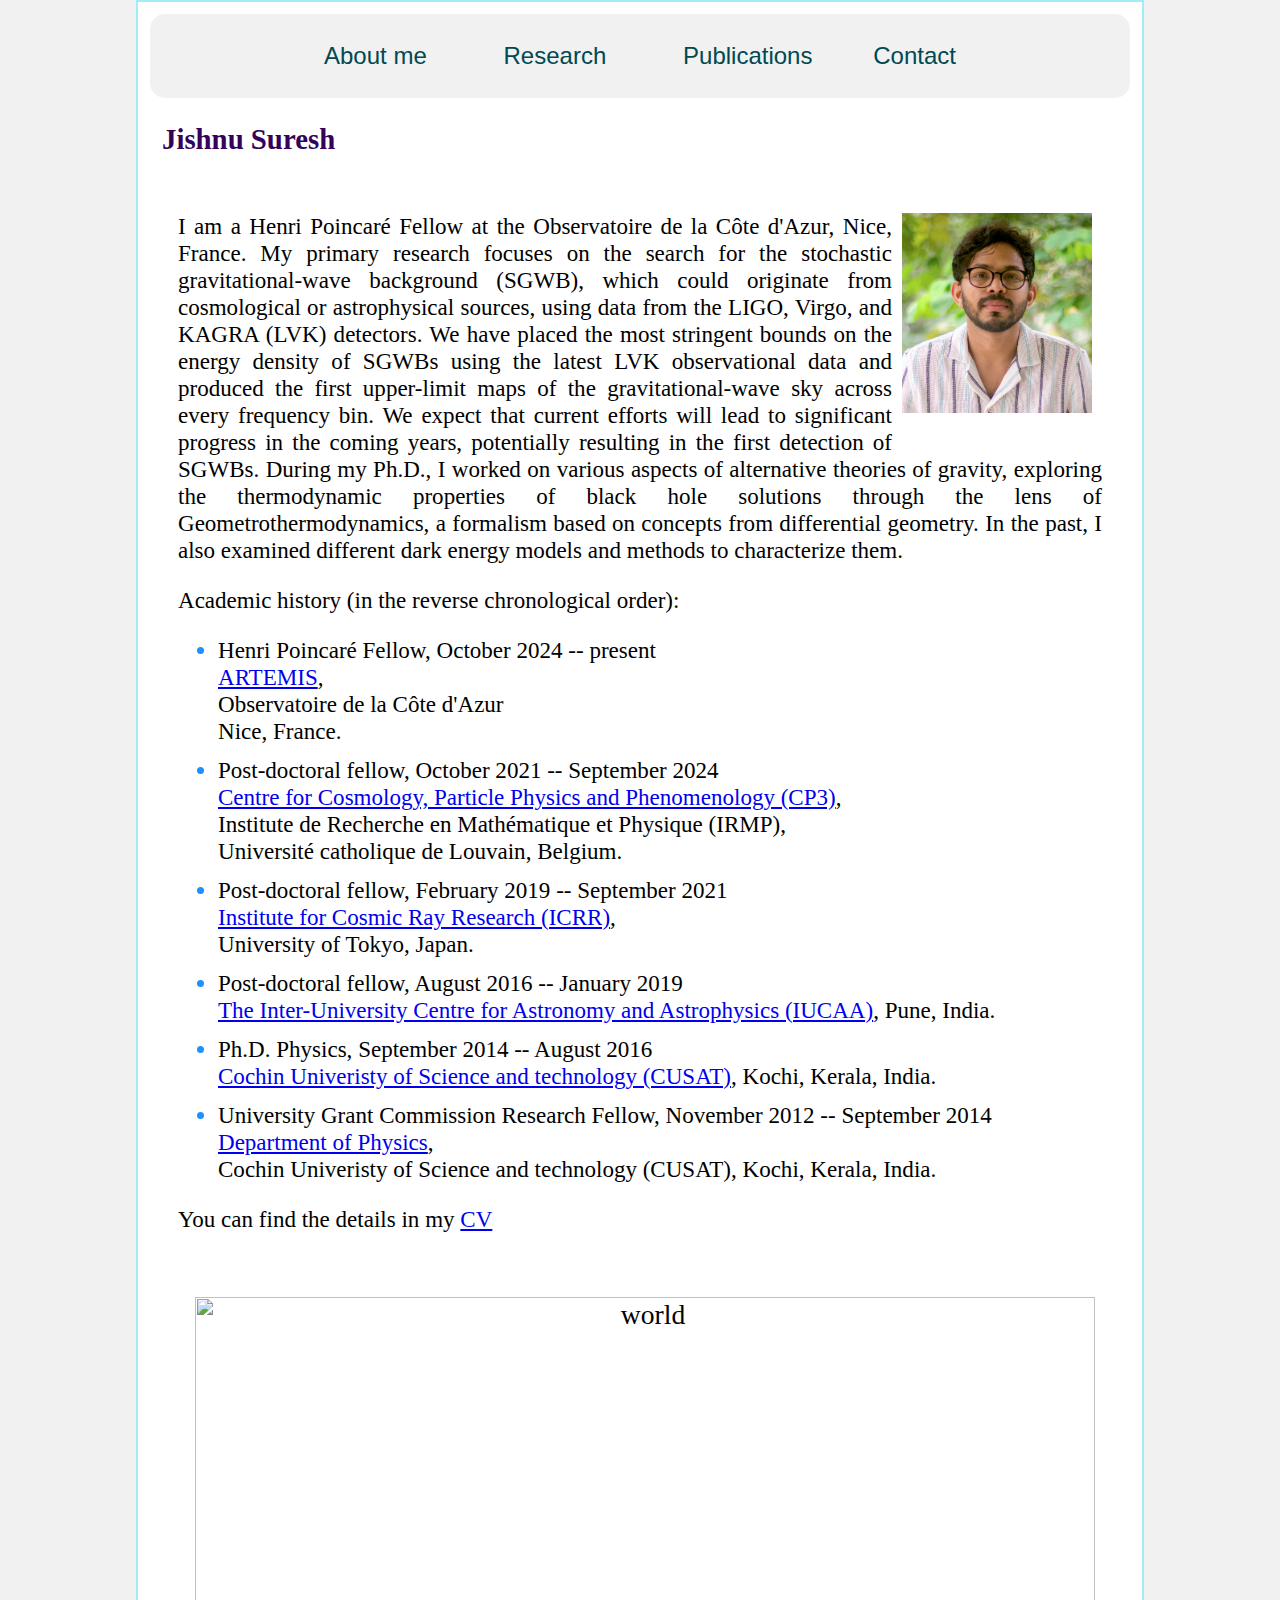
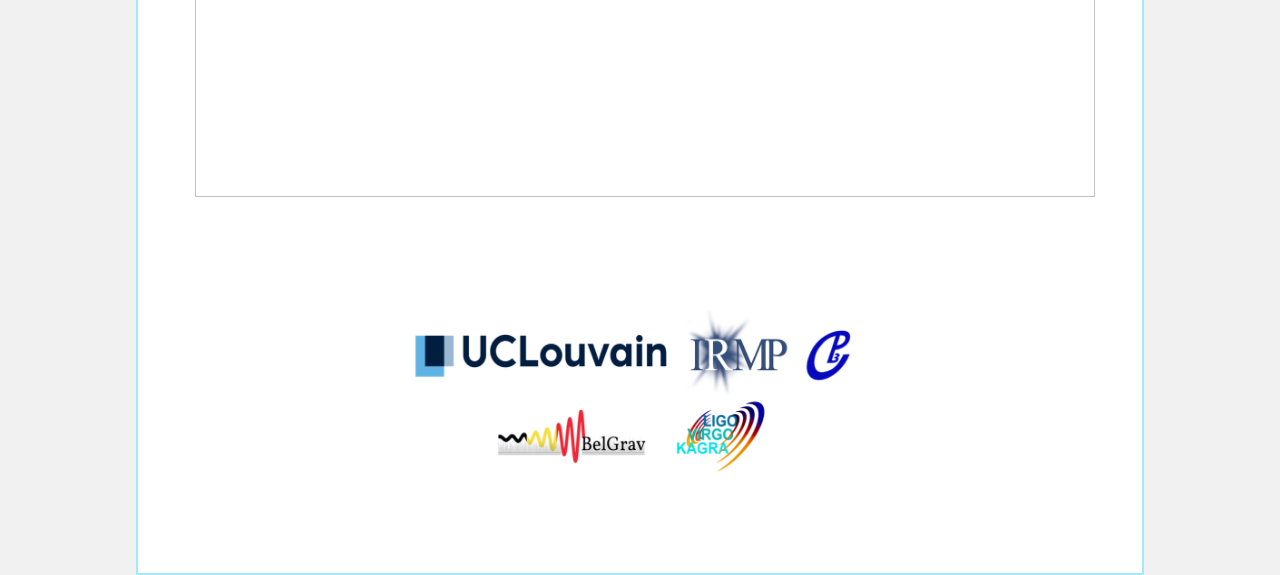
==== commit 990eaa24: "NewPlace" ====
--- a/jishnu.html
+++ b/jishnu.html
@@ -1,22 +1,22 @@
-<html>
-<meta name="google-site-verification" content="8sJgzgLIs9V_SQLV5DS_XWxQO9V4BMC1Mw0ScdvicX4" />
 <head>
-<!-- Global site tag (gtag.js) - Google Analytics -->
+  <meta charset="UTF-8">
+  <meta name="google-site-verification" content="8sJgzgLIs9V_SQLV5DS_XWxQO9V4BMC1Mw0ScdvicX4" />
+  <!-- Global site tag (gtag.js) - Google Analytics -->
   <script>
     ((window.gitter = {}).chat = {}).options = {
       room: 'neo4jrb/neo4j'
-    };	
-<script async src="https://www.googletagmanager.com/gtag/js?id=UA-134724756-1"></script>
-<script>
-  window.dataLayer = window.dataLayer || [];
-  function gtag(){dataLayer.push(arguments);}
-  gtag('js', new Date());
-
-  gtag('config', 'UA-134724756-1');
-</script>
-
-<link rel="stylesheet" href="styles.css">
-<title> Jishnu Suresh</title>
+    };  
+  <script async src="https://www.googletagmanager.com/gtag/js?id=UA-134724756-1"></script>
+  <script>
+    window.dataLayer = window.dataLayer || [];
+    function gtag(){dataLayer.push(arguments);}
+    gtag('js', new Date());
+
+    gtag('config', 'UA-134724756-1');
+  </script>
+
+  <link rel="stylesheet" href="styles.css">
+  <title> Jishnu Suresh</title>
 </head>
 
 <body>
@@ -59,14 +59,22 @@
 <div>
 <p style="float:right;"><img src="jishnu_image.jpg" style ="height: 200; width: 190;" hspace="10" alt='Jishnu Suresh'/>  </p>
 <p>
-I am a postdoctoral fellow at the Centre for Cosmology, Particle Physics and Phenomenology (CP3), Institute de Recherche en Mathématique et Physique (IRMP), Université catholique de Louvain, Belgium. My primary research focuses on the searches for stochastic gravitational-wave background (SGWB), the origin of such a background could be cosmological or astrophysical, using the data from LIGO, Virgo, and KAGRA (LVK) detectors. We have placed the most stringent bounds on the energy density of SGWBs using the latest LVK observational data and the (first) upper limit maps of the gravitational-wave sky at every frequency bin. We expect the current efforts to make significant progress in the coming years and result in the first detection of SGWBs. During my Ph.D., I have worked on different aspects of alternative theories of gravity. We explored the properties of thermodynamic systems (black hole solutions) in terms of concepts of differential geometry, a formalism known as Geometrothermodynamics. In the past, I also looked at different dark energy models and methods to characterize them.<br/>
+I am a Henri Poincaré Fellow at the Observatoire de la Côte d'Azur, Nice, France. My primary research focuses on the search for the stochastic gravitational-wave background (SGWB), which could originate from cosmological or astrophysical sources, using data from the LIGO, Virgo, and KAGRA (LVK) detectors. We have placed the most stringent bounds on the energy density of SGWBs using the latest LVK observational data and produced the first upper-limit maps of the gravitational-wave sky across every frequency bin. We expect that current efforts will lead to significant progress in the coming years, potentially resulting in the first detection of SGWBs.
+
+During my Ph.D., I worked on various aspects of alternative theories of gravity, exploring the thermodynamic properties of black hole solutions through the lens of Geometrothermodynamics, a formalism based on concepts from differential geometry. In the past, I also examined different dark energy models and methods to characterize them.<br/>
 </p>
 
 
 <p>Academic history (in the reverse chronological order):<br/></p>
 <ul style="color:#1e90ff">
 
-<li style="margin-top:12px"><span style="color:#000000;margin-top:28px"> Post-doctoral fellow, October 2021 -- present </br>
+<li style="margin-top:12px"><span style="color:#000000;margin-top:28px"> Henri Poincaré Fellow, October 2024 -- present </br>
+<a href="https://uclouvain.be/en/research-institutes/irmp/cp3">
+ARTEMIS</a>,</br>
+Observatoire de la Côte d'Azur</br>
+Nice, France. </span></li>
+
+<li style="margin-top:12px"><span style="color:#000000;margin-top:28px"> Post-doctoral fellow, October 2021 -- September 2024 </br>
 <a href="https://uclouvain.be/en/research-institutes/irmp/cp3">
 Centre for Cosmology, Particle Physics and Phenomenology (CP3)</a>,</br>
 Institute de Recherche en Mathématique et Physique (IRMP),</br>
@@ -166,15 +174,15 @@
 <ul style="color:#1e90ff">
 <li style="margin-top:12px"><span style="color:#000000;">
 <a href="https://en.wikipedia.org/wiki/Alternatives_to_general_relativity/">
-	Modified theories of gravity</a>
+  Modified theories of gravity</a>
 </span></li>
 <li style="margin-top:12px"><span style="color:#000000;">
 <a href="https://en.wikipedia.org/wiki/Black_hole_thermodynamics">
-	Black hole thermodynamics</a>
+  Black hole thermodynamics</a>
 </span></li>
 <li style="margin-top:12px"><span style="color:#000000;">
 <a href="https://en.wikipedia.org/wiki/Geometrothermodynamics">
-	Geometrothermodynamics</a>
+  Geometrothermodynamics</a>
 </span></li>
 </ul>
 </br>
@@ -317,4 +325,4 @@
 
 </body>
 
-</html>
+</html>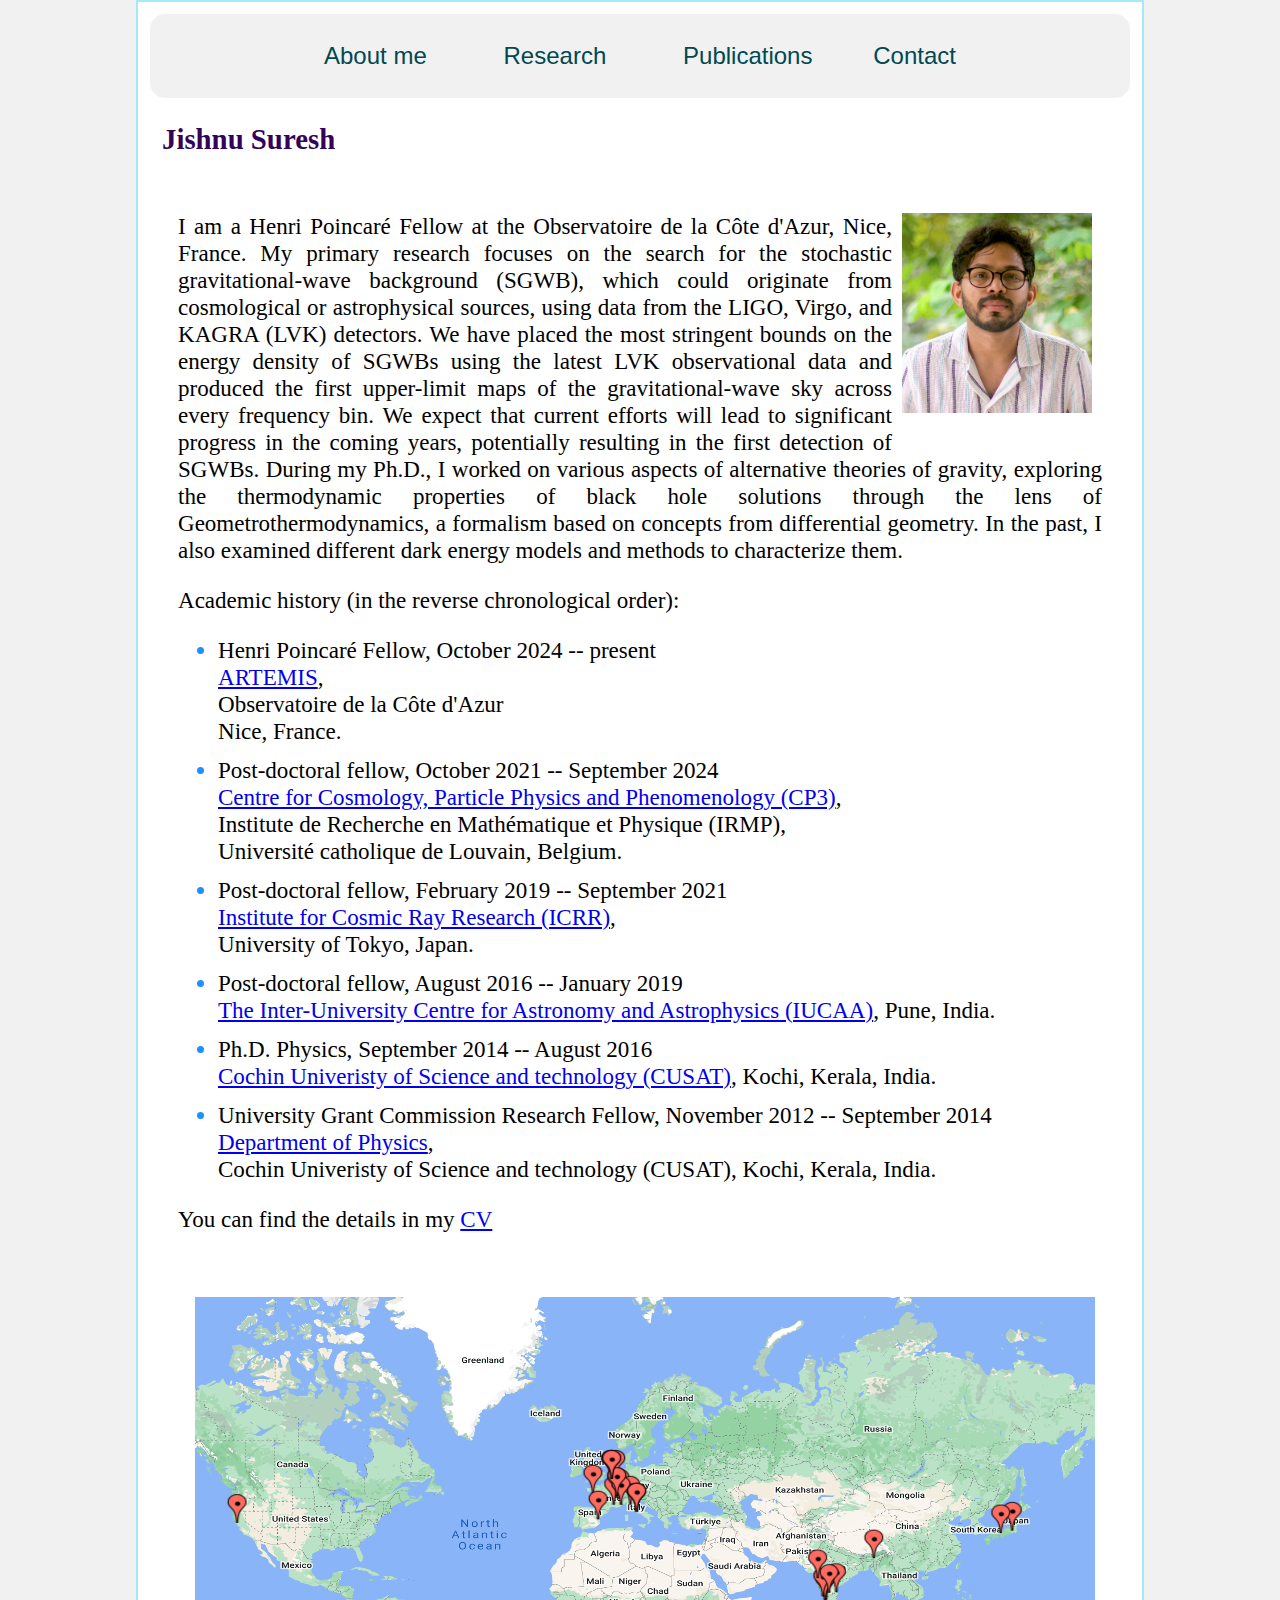
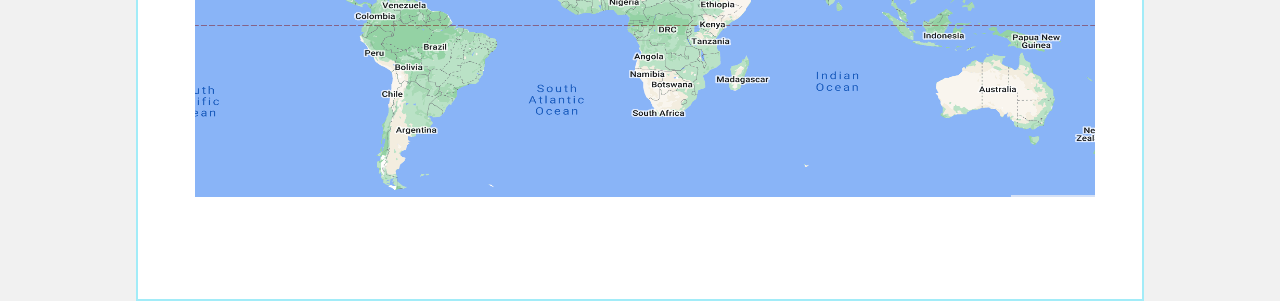
==== commit bb3cece5: "Newplace_updates" ====
--- a/jishnu.html
+++ b/jishnu.html
@@ -119,14 +119,14 @@
 
 
 <!-- Adding collaboration logos -->
-
+<!-- 
 
 <div class="row">
 <center>
 <p style="float:center;"><img src="logo_JS.png" style ="height: 200; width: 500;" hspace="15" alt='logo'/>  </p>
 </div>
 
-</div>
+</div> -->
 <div style="clear:both"> </div>
 
 
